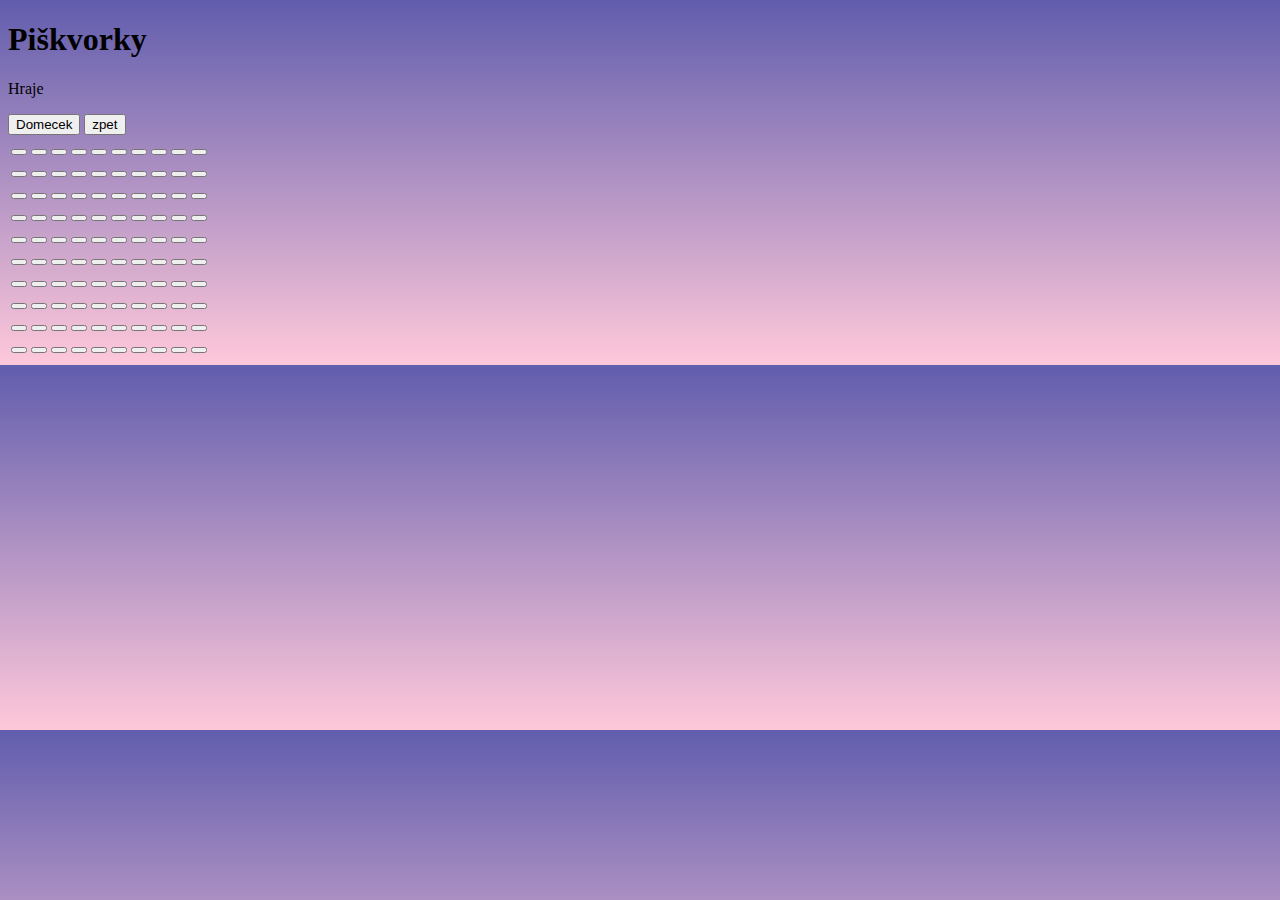
==== hra.html @ f66288c8 "basic html for hra" ====
<!DOCTYPE html>
<html lang="en">
<head>
    <meta charset="UTF-8">
    <meta http-equiv="X-UA-Compatible" content="IE=edge">
    <meta name="viewport" content="width=device-width, initial-scale=1.0">
    <title>Document</title>
    <link rel="stylesheet" href="style2.css">
    <link rel="preconnect" href="https://fonts.googleapis.com"> 
<link rel="preconnect" href="https://fonts.gstatic.com" crossorigin> 
<link href="https://fonts.googleapis.com/css2?family=Lobster&display=swap" rel="stylesheet">
</head>
<body>
<div class="hra_flex">
    <div class="hra_nadpis"><h1>Piškvorky</h1>
    </div>
    <div class="hra_stred">
        <p>Hraje</p>
        <button class="domu">Domecek</button>
        <button class="zpet">zpet</button>
    </div>
    <div class="tabulka">
        <table class="hraci_pole">
        <tr><td><button class="pole"></button></td>
            <td><button class="pole"></button></td>
            <td><button class="pole"></button></td>
            <td><button class="pole"></button></td>
            <td><button class="pole"></button></td>
            <td><button class="pole"></button></td>
            <td><button class="pole"></button></td>
            <td><button class="pole"></button></td>
            <td><button class="pole"></button></td>
            <td><button class="pole"></button></td>
        </tr>
        <tr><td><button class="pole"></button></td>
            <td><button class="pole"></button></td>
            <td><button class="pole"></button></td>
            <td><button class="pole"></button></td>
            <td><button class="pole"></button></td>
            <td><button class="pole"></button></td>
            <td><button class="pole"></button></td>
            <td><button class="pole"></button></td>
            <td><button class="pole"></button></td>
            <td><button class="pole"></button></td>
        </tr>
        <tr><td><button class="pole"></button></td>
            <td><button class="pole"></button></td>
            <td><button class="pole"></button></td>
            <td><button class="pole"></button></td>
            <td><button class="pole"></button></td>
            <td><button class="pole"></button></td>
            <td><button class="pole"></button></td>
            <td><button class="pole"></button></td>
            <td><button class="pole"></button></td>
            <td><button class="pole"></button></td>
        </tr>
        <tr><td><button class="pole"></button></td>
            <td><button class="pole"></button></td>
            <td><button class="pole"></button></td>
            <td><button class="pole"></button></td>
            <td><button class="pole"></button></td>
            <td><button class="pole"></button></td>
            <td><button class="pole"></button></td>
            <td><button class="pole"></button></td>
            <td><button class="pole"></button></td>
            <td><button class="pole"></button></td>
        </tr>
        <tr><td><button class="pole"></button></td>
            <td><button class="pole"></button></td>
            <td><button class="pole"></button></td>
            <td><button class="pole"></button></td>
            <td><button class="pole"></button></td>
            <td><button class="pole"></button></td>
            <td><button class="pole"></button></td>
            <td><button class="pole"></button></td>
            <td><button class="pole"></button></td>
            <td><button class="pole"></button></td>
        </tr>
        <tr><td><button class="pole"></button></td>
            <td><button class="pole"></button></td>
            <td><button class="pole"></button></td>
            <td><button class="pole"></button></td>
            <td><button class="pole"></button></td>
            <td><button class="pole"></button></td>
            <td><button class="pole"></button></td>
            <td><button class="pole"></button></td>
            <td><button class="pole"></button></td>
            <td><button class="pole"></button></td>
        </tr>
        <tr><td><button class="pole"></button></td>
            <td><button class="pole"></button></td>
            <td><button class="pole"></button></td>
            <td><button class="pole"></button></td>
            <td><button class="pole"></button></td>
            <td><button class="pole"></button></td>
            <td><button class="pole"></button></td>
            <td><button class="pole"></button></td>
            <td><button class="pole"></button></td>
            <td><button class="pole"></button></td>
        </tr>
        <tr><td><button class="pole"></button></td>
            <td><button class="pole"></button></td>
            <td><button class="pole"></button></td>
            <td><button class="pole"></button></td>
            <td><button class="pole"></button></td>
            <td><button class="pole"></button></td>
            <td><button class="pole"></button></td>
            <td><button class="pole"></button></td>
            <td><button class="pole"></button></td>
            <td><button class="pole"></button></td>
        </tr>
        <tr><td><button class="pole"></button></td>
            <td><button class="pole"></button></td>
            <td><button class="pole"></button></td>
            <td><button class="pole"></button></td>
            <td><button class="pole"></button></td>
            <td><button class="pole"></button></td>
            <td><button class="pole"></button></td>
            <td><button class="pole"></button></td>
            <td><button class="pole"></button></td>
            <td><button class="pole"></button></td>
        </tr>
        <tr><td><button class="pole"></button></td>
            <td><button class="pole"></button></td>
            <td><button class="pole"></button></td>
            <td><button class="pole"></button></td>
            <td><button class="pole"></button></td>
            <td><button class="pole"></button></td>
            <td><button class="pole"></button></td>
            <td><button class="pole"></button></td>
            <td><button class="pole"></button></td>
            <td><button class="pole"></button></td>
        </tr>
    </table>
    </div>
</div>
</body>
</html>
---- style2.css ----
*,
:before
:after {
    box-sizing: border-box;
}
body {
    background-image: linear-gradient(#615dad,#ffc8da );
}
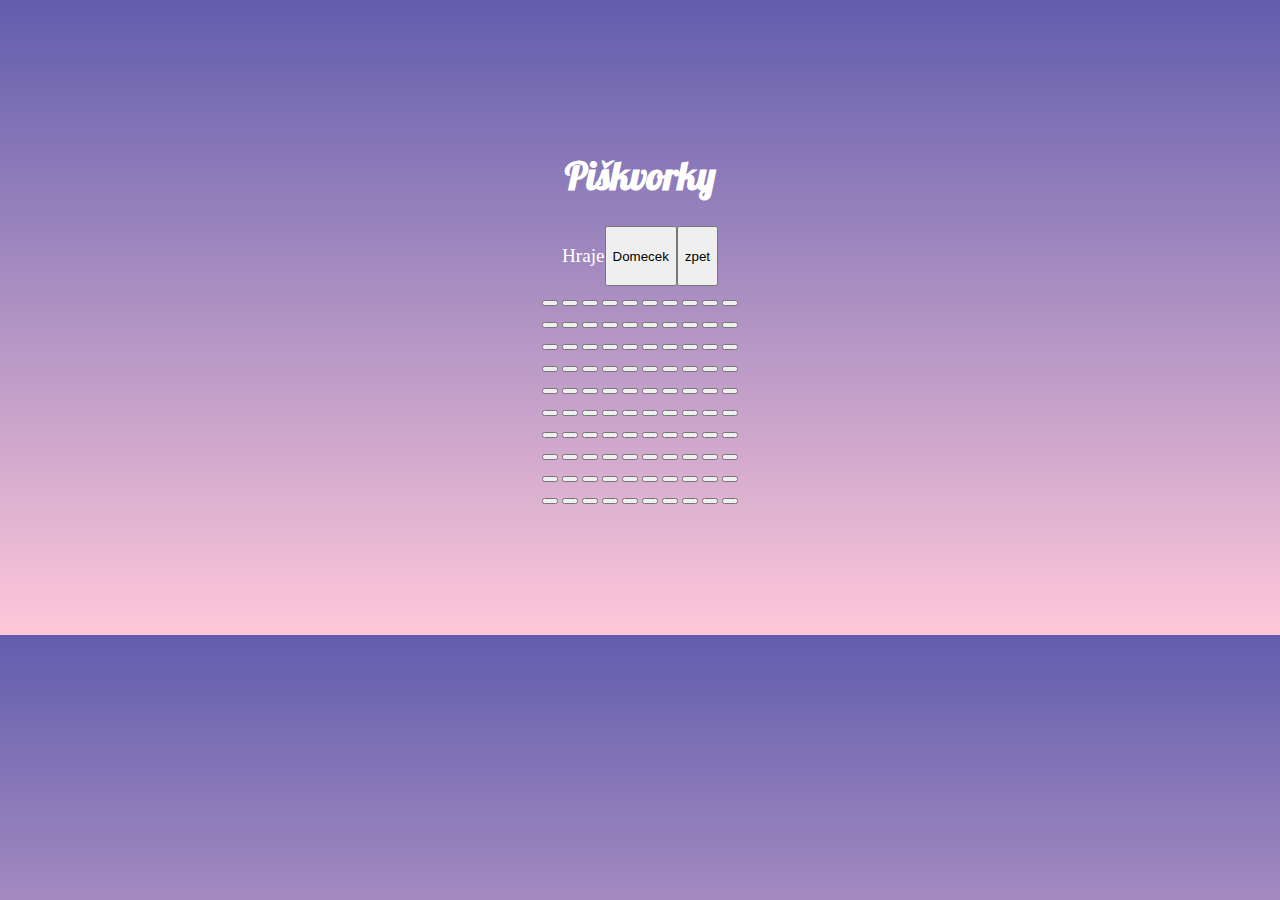
==== commit 54f01edc: "basic HTML" ====
--- a/hra.html
+++ b/hra.html
@@ -19,7 +19,7 @@
         <button class="domu">Domecek</button>
         <button class="zpet">zpet</button>
     </div>
-    <div class="tabulka">
+    <div class="hra_tabulka">
         <table class="hraci_pole">
         <tr><td><button class="pole"></button></td>
             <td><button class="pole"></button></td>
--- a/style2.css
+++ b/style2.css
@@ -1,3 +1,15 @@
+.hra_flex {
+    display: flex;
+    flex-wrap: wrap;
+    flex-direction: column;
+    justify-content: center;
+    border-color: black;
+    margin-left: 25%;
+    margin-right: 25%;
+    margin-top: 10%;
+    margin-bottom: 10%;
+
+}
 *,
 :before
 :after {
@@ -5,4 +17,24 @@
 }
 body {
     background-image: linear-gradient(#615dad,#ffc8da );
+}
+.hra_nadpis {
+    text-align: center;
+    padding: 0,5rem;
+    color: white;
+    font-family: 'Lobster', cursive;
+    font-size: 120%; 
+}
+.hra_stred {
+    display: flex;
+    flex-direction: row;
+    justify-content: center;
+    color: white;
+    font-size: 120%;
+    text-align: center;
+    
+}
+.hra_tabulka {
+    display: flex;
+    justify-content: center;
 }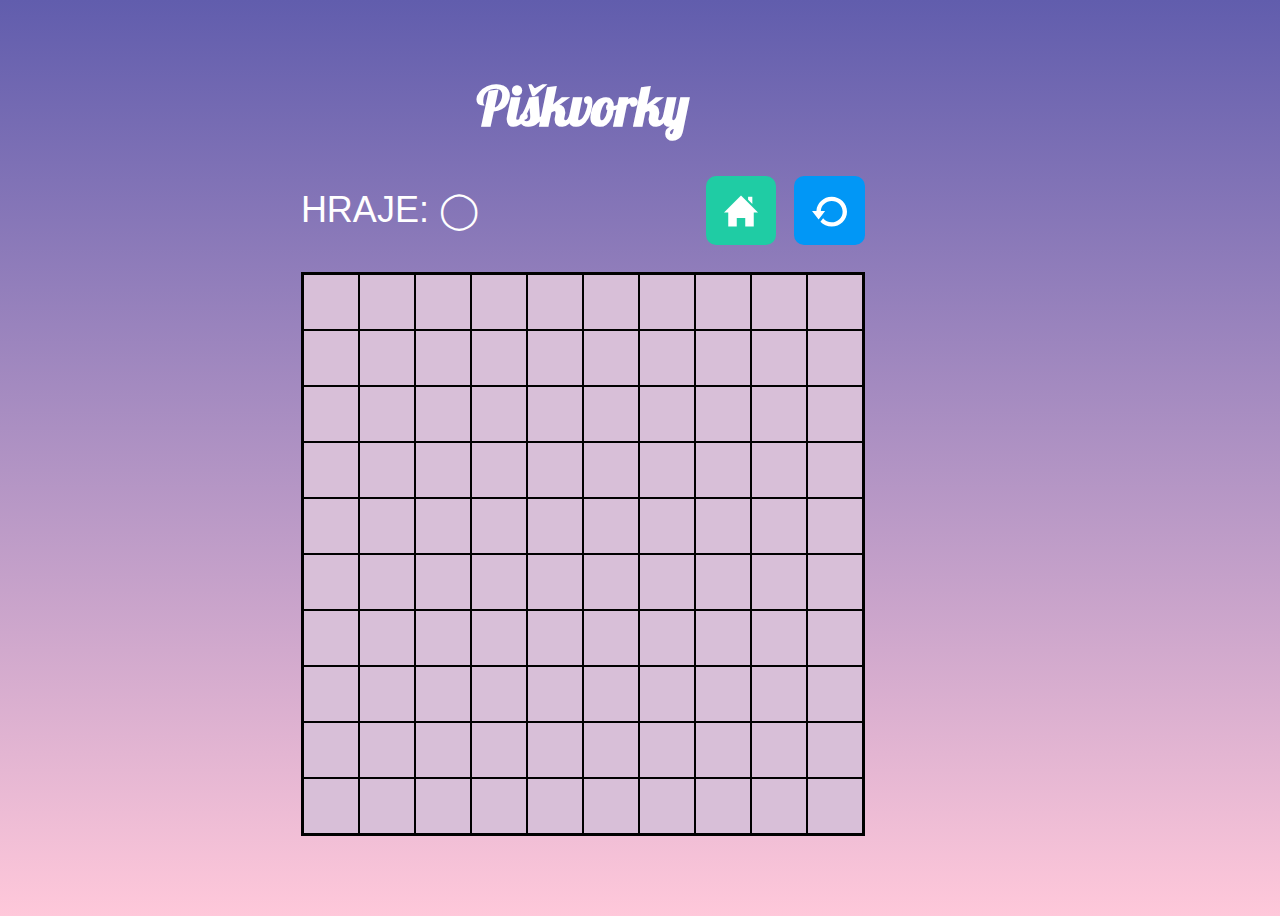
==== commit 6bc1e49c: "edited buttons home and back in HTML and added css" ====
--- a/hra.html
+++ b/hra.html
@@ -9,15 +9,18 @@
     <link rel="preconnect" href="https://fonts.googleapis.com"> 
 <link rel="preconnect" href="https://fonts.gstatic.com" crossorigin> 
 <link href="https://fonts.googleapis.com/css2?family=Lobster&display=swap" rel="stylesheet">
-</head>
 <body>
 <div class="hra_flex">
     <div class="hra_nadpis"><h1>Piškvorky</h1>
     </div>
     <div class="hra_stred">
-        <p>Hraje</p>
-        <button class="domu">Domecek</button>
-        <button class="zpet">zpet</button>
+        <p class="hraje">HRAJE: &#9711</p>
+        <a class="domu" href="index.html">
+            <img src="home.svg" alt="ikona_domu">
+        </a>
+        <a class="zpet" href="hra.html">
+            <img src="restart.svg" alt="ikona_zpet"> 
+        </a>
     </div>
     <div class="hra_tabulka">
         <table class="hraci_pole">
--- a/style2.css
+++ b/style2.css
@@ -1,14 +1,14 @@
+
 .hra_flex {
     display: flex;
     flex-wrap: wrap;
     flex-direction: column;
     justify-content: center;
-    border-color: black;
-    margin-left: 25%;
-    margin-right: 25%;
-    margin-top: 10%;
-    margin-bottom: 10%;
-
+    align-content: center;
+    margin-left: 17%;
+    margin-right: 17%;
+    max-width: 80vmin;
+    height:95vh; 
 }
 *,
 :before
@@ -17,24 +17,81 @@
 }
 body {
     background-image: linear-gradient(#615dad,#ffc8da );
+    height:100vh;
+    overflow-y: hidden;
 }
+
 .hra_nadpis {
     text-align: center;
-    padding: 0,5rem;
     color: white;
     font-family: 'Lobster', cursive;
-    font-size: 120%; 
+    font-size: 3vmin; 
 }
 .hra_stred {
     display: flex;
-    flex-direction: row;
-    justify-content: center;
     color: white;
-    font-size: 120%;
-    text-align: center;
-    
+    font-size: 4vmin;
+    margin-bottom: 3vmin;
+    gap: 2vmin;
+   
+}
+img {
+    height:50%;
+    padding:2vmin;
+}
+.hraje {
+    display: inline-flex;
+    align-items: center;
+    flex-grow: 1;
+    margin: 0;
+    font-family: "Noto Sans JP", sans-serif; 
+}
+.domu {
+    background-color:#1fcca4;
+    flex-grow: 0;
+    border-radius: 10px;
+    border: none;
+}
+.domu:hover {
+    background-color: #1cbb96;
+}
+.zpet {
+    background-color: #0197f6;
+    flex-grow: 0;
+    border-radius: 10px;
+    border: none;
+}
+
+.zpet:hover{
+    background-color: #0090e9;
 }
 .hra_tabulka {
     display: flex;
     justify-content: center;
-}+    max-width: 100%;
+}
+.hraci_pole {
+    border: 2px solid black; 
+    border-spacing: 0px; 
+    max-width: 100%;
+}
+
+td {
+    border: 1px solid black; 
+    padding: 0%; 
+    box-shadow: none;
+    box-sizing: content-box;
+
+}
+.pole {
+width: 6vmin;
+height: 6vmin;
+display: block;
+background-color: #D8BFD8	;
+border: none;
+box-shadow: none; 
+
+}
+.pole:hover {
+    background-color:lavender
+}
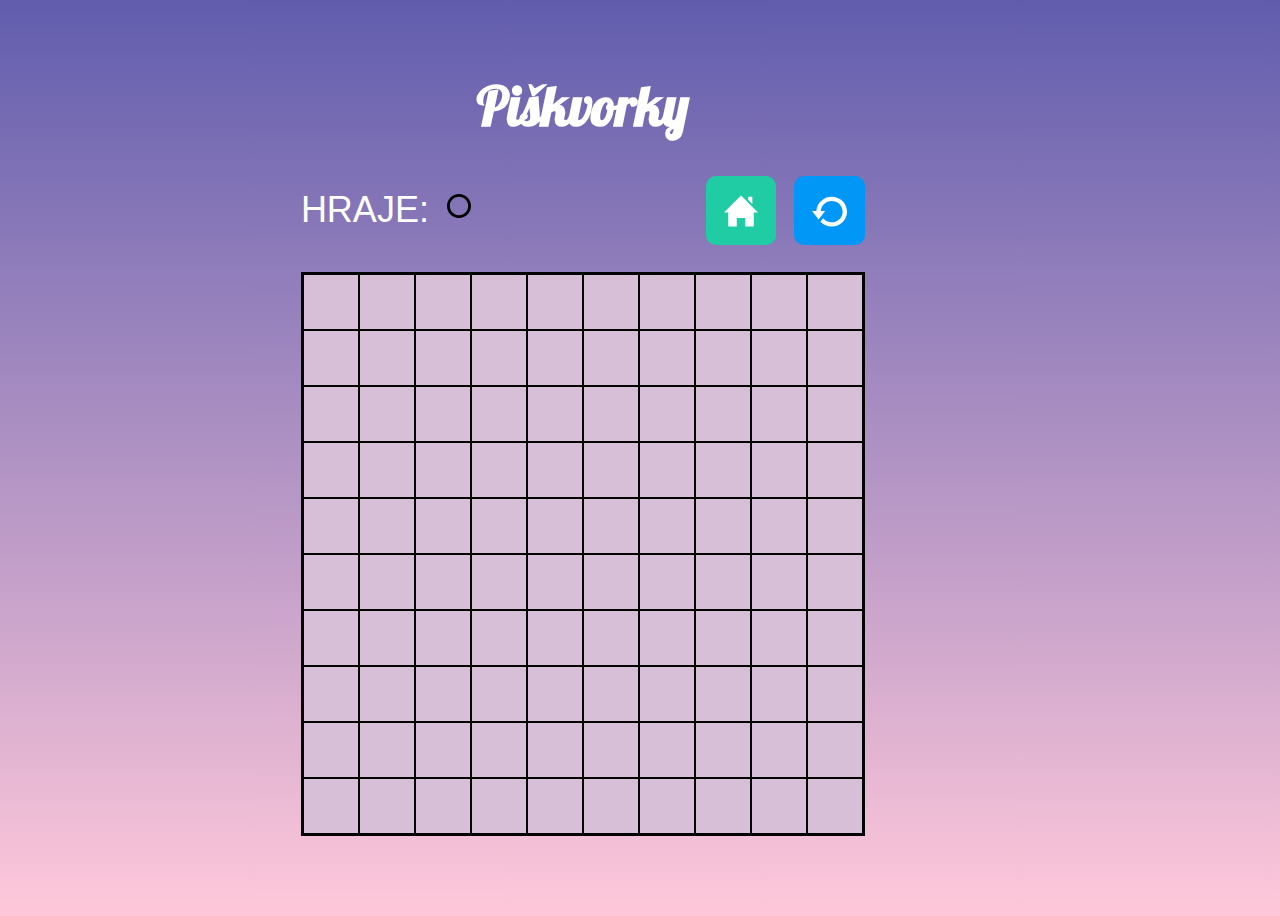
==== commit 8515081a: "added JS" ====
--- a/hra.html
+++ b/hra.html
@@ -9,12 +9,16 @@
     <link rel="preconnect" href="https://fonts.googleapis.com"> 
 <link rel="preconnect" href="https://fonts.gstatic.com" crossorigin> 
 <link href="https://fonts.googleapis.com/css2?family=Lobster&display=swap" rel="stylesheet">
+<script src="hra.js" type="module"></script>
 <body>
 <div class="hra_flex">
     <div class="hra_nadpis"><h1>Piškvorky</h1>
     </div>
     <div class="hra_stred">
-        <p class="hraje">HRAJE: &#9711</p>
+        <p class="hraje">HRAJE: 
+            <span class="changing-icon"><img id= "hraje-icon"src="" />
+            </span>
+            </p>
         <a class="domu" href="index.html">
             <img src="home.svg" alt="ikona_domu">
         </a>
@@ -24,16 +28,16 @@
     </div>
     <div class="hra_tabulka">
         <table class="hraci_pole">
-        <tr><td><button class="pole"></button></td>
-            <td><button class="pole"></button></td>
-            <td><button class="pole"></button></td>
-            <td><button class="pole"></button></td>
-            <td><button class="pole"></button></td>
-            <td><button class="pole"></button></td>
-            <td><button class="pole"></button></td>
-            <td><button class="pole"></button></td>
-            <td><button class="pole"></button></td>
-            <td><button class="pole"></button></td>
+        <tr><td id="one" ><button class="pole"></button></td>
+            <td id="two"><button class="pole"></button></td>
+            <td id="three"><button class="pole"></button></td>
+            <td id="four"><button class="pole"></button></td>
+            <td id="five"><button class="pole"></button></td>
+            <td id="six"><button class="pole"></button></td>
+            <td id="seven"><button class="pole"></button></td>
+            <td id="eight"><button class="pole"></button></td>
+            <td id="nine"><button class="pole"></button></td>
+            <td id="ten"><button class="pole"></button></td>
         </tr>
         <tr><td><button class="pole"></button></td>
             <td><button class="pole"></button></td>
@@ -137,5 +141,7 @@
     </table>
     </div>
 </div>
+<!-- <span class="board__field--circle"> <img src="circle.svg" alt="circle_icon"> </span> 
+<span class="board__field--cross"> <img src="cross.svg" alt="cross_icon"> </span> -->
 </body>
 </html>--- a/style2.css
+++ b/style2.css
@@ -95,3 +95,14 @@
 .pole:hover {
     background-color:lavender
 }
+.board__field--circle {
+background-image: url("circle.svg"); 
+background-position: 70%;
+background-repeat: no-repeat;
+}
+.board__field--cross {
+background-image: url("cross.svg");
+background-position: 70%;
+background-repeat: no-repeat;
+
+}
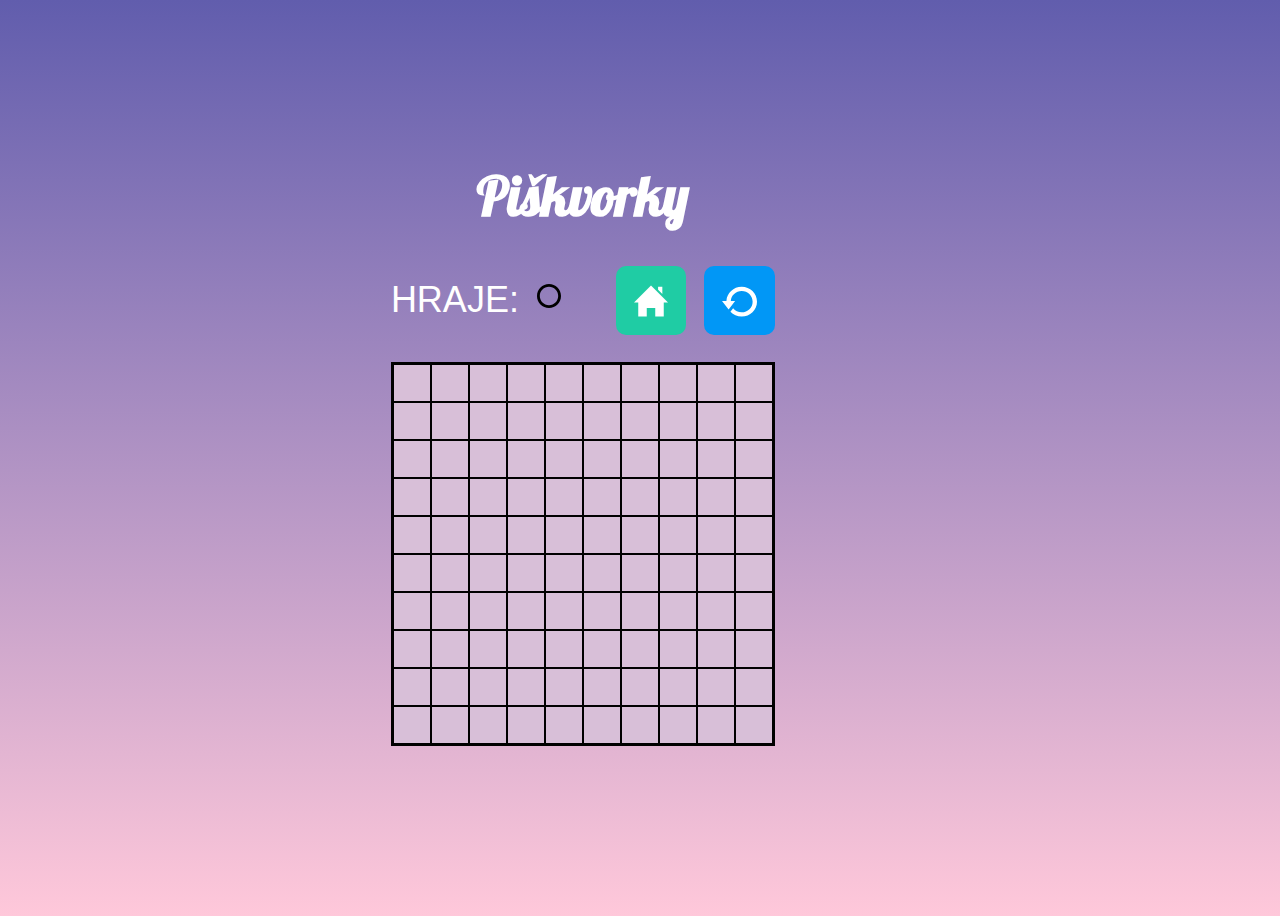
==== commit f6b515d8: "added class to const" ====
--- a/hra.html
+++ b/hra.html
@@ -28,16 +28,16 @@
     </div>
     <div class="hra_tabulka">
         <table class="hraci_pole">
-        <tr><td id="one" ><button class="pole"></button></td>
-            <td id="two"><button class="pole"></button></td>
-            <td id="three"><button class="pole"></button></td>
-            <td id="four"><button class="pole"></button></td>
-            <td id="five"><button class="pole"></button></td>
-            <td id="six"><button class="pole"></button></td>
-            <td id="seven"><button class="pole"></button></td>
-            <td id="eight"><button class="pole"></button></td>
-            <td id="nine"><button class="pole"></button></td>
-            <td id="ten"><button class="pole"></button></td>
+        <tr><td ><button id="one" class="pole"></button></td>
+            <td ><button id="two"class="pole"></button></td>
+            <td ><button id="three"class="pole"></button></td>
+            <td ><button id="four" class="pole"></button></td>
+            <td ><button id="five"class="pole"></button></td>
+            <td ><button id="six"class="pole"></button></td>
+            <td ><button id="seven"class="pole"></button></td>
+            <td ><button id="eight"class="pole"></button></td>
+            <td ><button id="nine"class="pole"></button></td>
+            <td ><button id="ten"class="pole"></button></td>
         </tr>
         <tr><td><button class="pole"></button></td>
             <td><button class="pole"></button></td>
@@ -142,6 +142,6 @@
     </div>
 </div>
 <!-- <span class="board__field--circle"> <img src="circle.svg" alt="circle_icon"> </span> 
-<span class="board__field--cross"> <img src="cross.svg" alt="cross_icon"> </span> -->
+<span class="board__field--cross"> <img src="cross.svg" alt="cross_icon"> </span>  -->
 </body>
 </html>--- a/style2.css
+++ b/style2.css
@@ -81,17 +81,29 @@
     padding: 0%; 
     box-shadow: none;
     box-sizing: content-box;
+    height: 100%;
+   
 
 }
 .pole {
-width: 6vmin;
-height: 6vmin;
+width: 4vmin;
+height: 4vmin; 
 display: block;
 background-color: #D8BFD8	;
 border: none;
 box-shadow: none; 
 
+/* margin: 0;
+padding: 0; */
+
 }
+/button {
+    /* width: 4vmin;
+    height: 4vmin;  */
+    background-size: cover;
+    /* display: inline-block; 
+    display: flex;*/
+} 
 .pole:hover {
     background-color:lavender
 }
@@ -99,10 +111,15 @@
 background-image: url("circle.svg"); 
 background-position: 70%;
 background-repeat: no-repeat;
+background-size: cover;
+
 }
 .board__field--cross {
 background-image: url("cross.svg");
 background-position: 70%;
+background-size: cover;
+/* height: 100%;
+width: 100%; */
 background-repeat: no-repeat;
 
 }
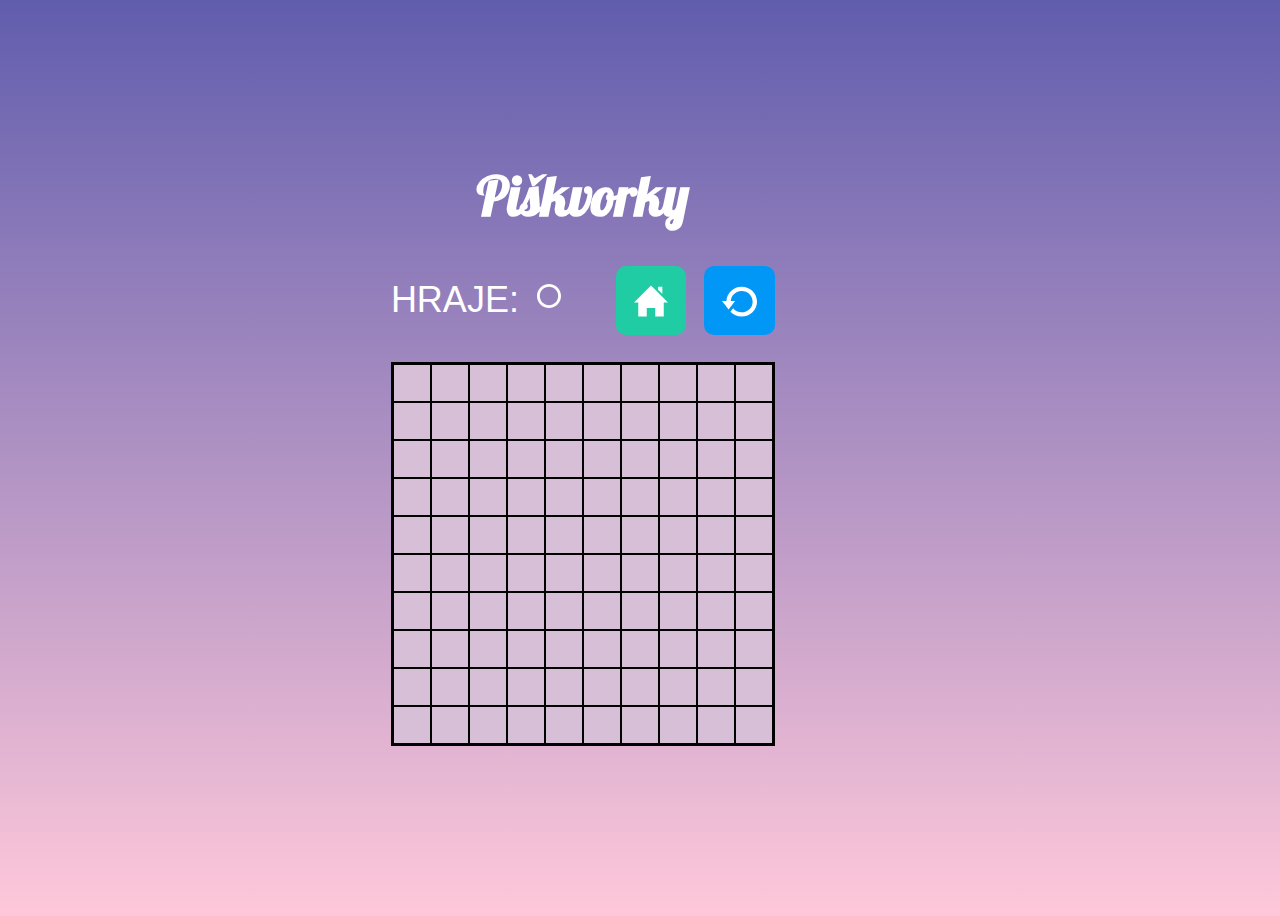
==== commit 022d6103: "for all buttons" ====
--- a/hra.html
+++ b/hra.html
@@ -28,7 +28,7 @@
     </div>
     <div class="hra_tabulka">
         <table class="hraci_pole">
-        <tr><td ><button id="one" class="pole"></button></td>
+        <tr><td ><button class="pole"></button></td> 
             <td ><button id="two"class="pole"></button></td>
             <td ><button id="three"class="pole"></button></td>
             <td ><button id="four" class="pole"></button></td>
--- a/style2.css
+++ b/style2.css
@@ -38,6 +38,9 @@
 img {
     height:50%;
     padding:2vmin;
+}
+.changing-icon {
+    filter: invert(100%);
 }
 .hraje {
     display: inline-flex;
@@ -97,29 +100,37 @@
 padding: 0; */
 
 }
-/button {
+/* #hraje-icon {
+    color: white;
+} */
+ button {
     /* width: 4vmin;
-    height: 4vmin;  */
-    background-size: cover;
+    /* height: 4vmin;  
+    background-size: cover; */
     /* display: inline-block; 
-    display: flex;*/
-} 
+    display: flex; */
+    padding: 4px;
+}  
 .pole:hover {
-    background-color:lavender
+    background-color:lavender 
 }
 .board__field--circle {
 background-image: url("circle.svg"); 
-background-position: 70%;
+background-position: center; 
 background-repeat: no-repeat;
-background-size: cover;
+background-size: 80%; 
+/* fill: white; */
+
 
 }
 .board__field--cross {
 background-image: url("cross.svg");
-background-position: 70%;
-background-size: cover;
+background-position: center; 
+background-repeat: no-repeat;
+background-size: 80%; 
 /* height: 100%;
 width: 100%; */
-background-repeat: no-repeat;
 
+/* fill: invert(100%); */
+/* background-origin: padding-box; */
 }
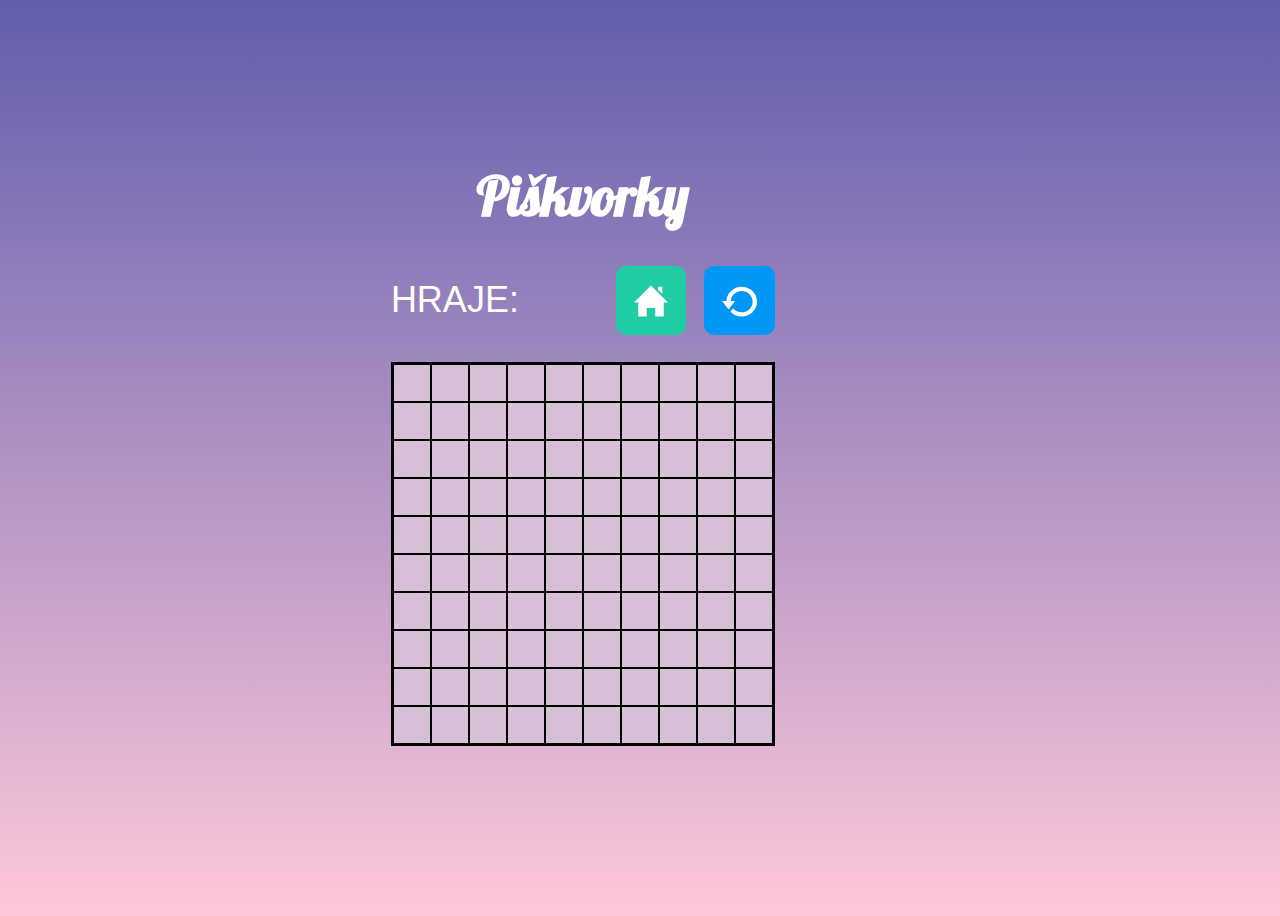
==== commit b7379aea: "find a winner function" ====
--- a/hra.html
+++ b/hra.html
@@ -29,15 +29,15 @@
     <div class="hra_tabulka">
         <table class="hraci_pole">
         <tr><td ><button class="pole"></button></td> 
-            <td ><button id="two"class="pole"></button></td>
-            <td ><button id="three"class="pole"></button></td>
-            <td ><button id="four" class="pole"></button></td>
-            <td ><button id="five"class="pole"></button></td>
-            <td ><button id="six"class="pole"></button></td>
-            <td ><button id="seven"class="pole"></button></td>
-            <td ><button id="eight"class="pole"></button></td>
-            <td ><button id="nine"class="pole"></button></td>
-            <td ><button id="ten"class="pole"></button></td>
+            <td ><button class="pole"></button></td>
+            <td ><button class="pole"></button></td>
+            <td ><button class="pole"></button></td>
+            <td ><button class="pole"></button></td>
+            <td ><button class="pole"></button></td>
+            <td ><button class="pole"></button></td>
+            <td ><button class="pole"></button></td>
+            <td ><button class="pole"></button></td>
+            <td ><button class="pole"></button></td>
         </tr>
         <tr><td><button class="pole"></button></td>
             <td><button class="pole"></button></td>
